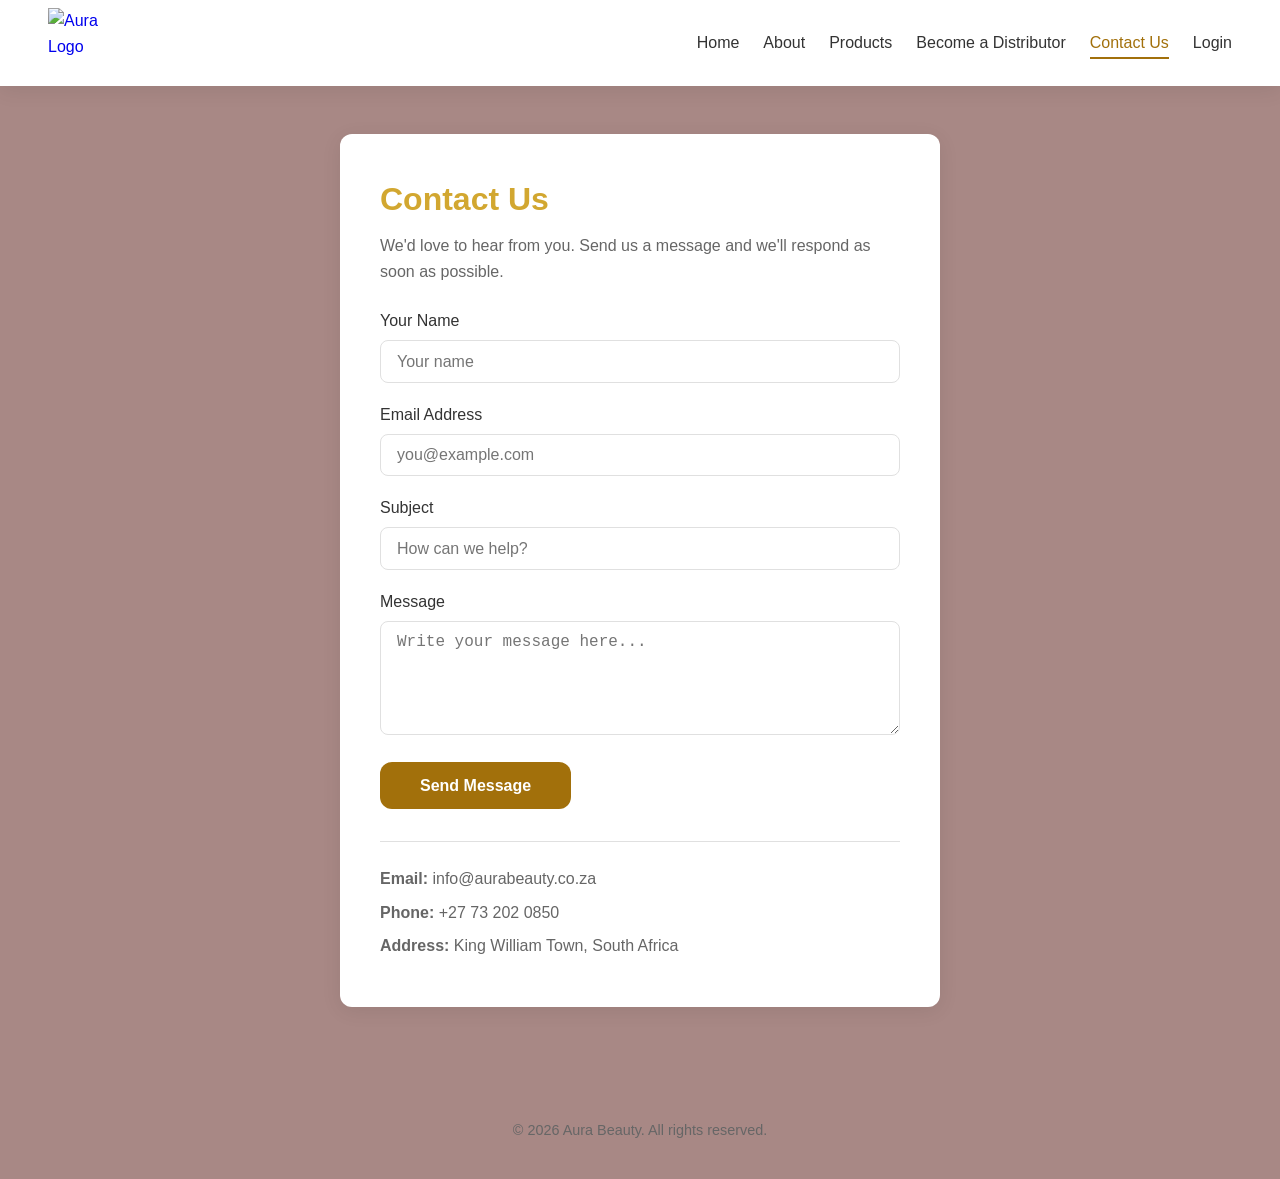
==== contact.html @ 8c6b6fd4 "Add files via upload" ====
<!DOCTYPE html>
<html lang="en">
<head>
    <meta charset="UTF-8">
    <meta name="viewport" content="width=device-width, initial-scale=1.0">
    <title>Aura — Contact Us</title>
    <link rel="stylesheet" href="styles.css">
</head>
<body>
    <nav class="navbar">
        <a href="index.html" class="logo-link">
            <img src="Aura_files/2.png" alt="Aura Logo" class="logo-img">
        </a>
        <ul class="menu">
            <li><a href="index.html">Home</a></li>
            <li><a href="about.html">About</a></li>
            <li><a href="products.html">Products</a></li>
            <li><a href="distributor.html">Become a Distributor</a></li>
            <li><a href="contact.html" class="active">Contact Us</a></li>
            <li><a href="login.html">Login</a></li>
        </ul>
    </nav>

    <main class="container">
        <div class="form-card">
            <h1>Contact Us</h1>
            <p>We'd love to hear from you. Send us a message and we'll respond as soon as possible.</p>
            <form action="#" method="POST">
                <div class="form-group">
                    <label for="cname">Your Name</label>
                    <input type="text" id="cname" name="name" required placeholder="Your name">
                </div>
                <div class="form-group">
                    <label for="cemail">Email Address</label>
                    <input type="email" id="cemail" name="email" required placeholder="you@example.com">
                </div>
                <div class="form-group">
                    <label for="csubject">Subject</label>
                    <input type="text" id="csubject" name="subject" required placeholder="How can we help?">
                </div>
                <div class="form-group">
                    <label for="cmessage">Message</label>
                    <textarea id="cmessage" name="message" rows="5" required placeholder="Write your message here..."></textarea>
                </div>
                <button type="submit" class="btn-primary">Send Message</button>
            </form>

            <div class="contact-info">
                <p><strong>Email:</strong> info@aurabeauty.co.za</p>
                <p><strong>Phone:</strong> +27 73 202 0850</p>
                <p><strong>Address:</strong> King William Town, South Africa</p>
            </div>
        </div>
    </main>

    <footer>
        <p>&copy; 2026 Aura Beauty. All rights reserved.</p>
    </footer>
</body>
</html>
---- styles.css ----
:root {
    --primary: #a2700b;
    --primary-dark: #d2a730;
    --accent: hsl(35, 81%, 85%);
    --bg: hsl(5, 17%, 59%);
    --card: #ffffff;
    --text: #333333;
    --text-light: #666666;
    --border: #e0e0e0;
    --shadow: 0 4px 20px rgba(0,0,0,0.08);
    --radius: 12px;
}

* {
    margin: 0;
    padding: 0;
    box-sizing: border-box;
}

body {
    font-family: 'Segoe UI', Tahoma, Geneva, Verdana, sans-serif;
    background: var(--bg);
    color: var(--text);
    line-height: 1.6;
}

/* Navbar */
.navbar {
    display: flex;
    align-items: center;
    justify-content: space-between;
    background: var(--card);
    padding: 0.5rem 3rem;
    box-shadow: var(--shadow);
    position: sticky;
    top: 0;
    z-index: 100;
    flex-wrap: wrap;
}

.logo-link {
    display: flex;
    align-items: center;
    text-decoration: none;
}

.logo-img {
    width: 70px;
    height: 70px;
    object-fit: contain;
    transition: transform 0.2s;
}

.logo-link:hover .logo-img {
    transform: scale(1.05);
}

.menu {
    display: flex;
    list-style: none;
    gap: 1.5rem;
}

.menu a {
    text-decoration: none;
    color: var(--text);
    font-weight: 500;
    padding: 0.5rem 0;
    position: relative;
    transition: color 0.2s;
}

.menu a:hover,
.menu a.active {
    color: var(--primary);
}

.menu a.active::after {
    content: '';
    position: absolute;
    bottom: 0;
    left: 0;
    width: 100%;
    height: 2px;
    background: var(--primary);
}

.search {
    display: flex;
    gap: 0.5rem;
}

.search input {
    padding: 0.5rem 1rem;
    border: 1px solid var(--border);
    border-radius: var(--radius);
    outline: none;
    width: 200px;
}

.search .btn,
.btn {
    padding: 0.5rem 1.2rem;
    background: var(--primary);
    color: white;
    border: none;
    border-radius: var(--radius);
    cursor: pointer;
    font-weight: 500;
    transition: background 0.2s;
}

.search .btn:hover,
.btn:hover {
    background: var(--primary-dark);
}

/* Hero */
.hero {
    background: linear-gradient(135deg, var(--accent) 0%, #fce4ec 100%);
    padding: 6rem 3rem;
    text-align: center;
}

.hero-content h1 {
    font-size: 3rem;
    color: var(--primary-dark);
    margin-bottom: 1rem;
}

.hero-content p {
    font-size: 1.2rem;
    color: var(--text-light);
    max-width: 600px;
    margin: 0 auto 2rem;
}

.btn-primary {
    display: inline-block;
    padding: 0.9rem 2.5rem;
    background: var(--primary);
    color: white;
    text-decoration: none;
    border-radius: var(--radius);
    font-weight: 600;
    font-size: 1rem;
    border: none;
    cursor: pointer;
    transition: background 0.2s, transform 0.2s;
}

.btn-primary:hover {
    background: var(--primary-dark);
    transform: translateY(-2px);
}

/* Features */
.features {
    display: grid;
    grid-template-columns: repeat(auto-fit, minmax(250px, 1fr));
    gap: 2rem;
    padding: 4rem 3rem;
    max-width: 1200px;
    margin: 0 auto;
}

.feature-card {
    background: var(--card);
    padding: 2rem;
    border-radius: var(--radius);
    box-shadow: var(--shadow);
    text-align: center;
}

.feature-card h3 {
    color: var(--primary);
    margin-bottom: 0.5rem;
}

/* Container */
.container {
    max-width: 1100px;
    margin: 0 auto;
    padding: 3rem;
}

.container h1 {
    margin-bottom: 1.5rem;
    color: var(--primary-dark);
}

/* Forms */
.form-card {
    background: var(--card);
    padding: 2.5rem;
    border-radius: var(--radius);
    box-shadow: var(--shadow);
    max-width: 600px;
    margin: 0 auto;
}

.form-card h1 {
    margin-bottom: 0.5rem;
}

.form-card > p {
    color: var(--text-light);
    margin-bottom: 1.5rem;
}

.form-group {
    margin-bottom: 1.2rem;
}

.form-group label {
    display: block;
    margin-bottom: 0.4rem;
    font-weight: 500;
    color: var(--text);
}

.form-group input,
.form-group textarea,
.form-group select {
    width: 100%;
    padding: 0.7rem 1rem;
    border: 1px solid var(--border);
    border-radius: 8px;
    font-size: 1rem;
    outline: none;
    transition: border-color 0.2s;
}

.form-group input:focus,
.form-group textarea:focus {
    border-color: var(--primary);
}

/* Login */
.login-card {
    max-width: 450px;
}

.tabs {
    display: flex;
    gap: 0.5rem;
    margin-bottom: 1.5rem;
}

.tab-btn {
    flex: 1;
    padding: 0.6rem;
    background: var(--bg);
    border: 1px solid var(--border);
    border-radius: 8px;
    cursor: pointer;
    font-weight: 500;
    transition: all 0.2s;
}

.tab-btn.active {
    background: var(--primary);
    color: white;
    border-color: var(--primary);
}

.login-links {
    margin-top: 1.5rem;
    text-align: center;
    font-size: 0.95rem;
}

.login-links a {
    color: var(--primary);
    text-decoration: none;
}

.login-links a:hover {
    text-decoration: underline;
}

.login-links span {
    margin: 0 0.5rem;
    color: var(--text-light);
}

/* Products */
.filters {
    display: flex;
    gap: 1rem;
    flex-wrap: wrap;
    margin-bottom: 2rem;
}

.filters select {
    padding: 0.6rem 1rem;
    border: 1px solid var(--border);
    border-radius: 8px;
    background: var(--card);
    cursor: pointer;
    font-size: 0.95rem;
}

.product-grid {
    display: grid;
    grid-template-columns: repeat(auto-fill, minmax(260px, 1fr));
    gap: 2rem;
    margin-bottom: 2rem;
}

.product-card {
    background: var(--card);
    border-radius: var(--radius);
    box-shadow: var(--shadow);
    padding: 1.5rem;
    text-align: center;
    transition: transform 0.2s;
}

.product-card:hover {
    transform: translateY(-4px);
}

.product-img {
    width: 100%;
    height: 180px;
    background: #f0f0f0;
    border-radius: 8px;
    display: flex;
    align-items: center;
    justify-content: center;
    color: var(--text-light);
    margin-bottom: 1rem;
    font-size: 0.9rem;
}

.product-card h3 {
    font-size: 1.1rem;
    margin-bottom: 0.3rem;
}

.product-card .brand {
    color: var(--text-light);
    font-size: 0.9rem;
    margin-bottom: 0.3rem;
}

.product-card .price {
    color: var(--primary);
    font-weight: 700;
    font-size: 1.1rem;
    margin-bottom: 0.8rem;
}

.product-card label {
    display: flex;
    align-items: center;
    justify-content: center;
    gap: 0.4rem;
    cursor: pointer;
    font-size: 0.95rem;
}

.whatsapp-section {
    text-align: center;
    padding: 2rem;
    background: var(--card);
    border-radius: var(--radius);
    box-shadow: var(--shadow);
}

.btn-whatsapp {
    padding: 0.9rem 2rem;
    background: #25d366;
    color: white;
    border: none;
    border-radius: var(--radius);
    font-size: 1rem;
    font-weight: 600;
    cursor: pointer;
    transition: background 0.2s;
    margin-top: 0.5rem;
}

.btn-whatsapp:hover {
    background: #128c7e;
}

.hint {
    font-size: 0.8rem;
    color: var(--text-light);
    margin-top: 0.5rem;
}

/* About */
.about-section h2 {
    margin: 2.5rem 0 1rem;
    color: var(--primary-dark);
}

.mission-box {
    background: linear-gradient(135deg, hsl(32, 97%, 86%), hsl(30, 76%, 74%));
    padding: 2rem;
    border-radius: var(--radius);
    margin-bottom: 2rem;
}

.testimonials {
    display: grid;
    grid-template-columns: repeat(auto-fit, minmax(260px, 1fr));
    gap: 1.5rem;
    margin-bottom: 2rem;
}

.testimonial-card {
    background: var(--card);
    padding: 1.5rem;
    border-radius: var(--radius);
    box-shadow: var(--shadow);
    border-left: 4px solid var(--primary);
}

.testimonial-card p {
    font-style: italic;
    margin-bottom: 0.8rem;
}

.testimonial-card span {
    font-weight: 600;
    color: var(--primary);
}

.social-grid {
    display: grid;
    grid-template-columns: repeat(auto-fit, minmax(220px, 1fr));
    gap: 1.5rem;
}

.social-post {
    background: var(--card);
    padding: 1rem;
    border-radius: var(--radius);
    box-shadow: var(--shadow);
}

.post-img {
    width: 100%;
    height: 150px;
    background: #eee;
    border-radius: 8px;
    display: flex;
    align-items: center;
    justify-content: center;
    color: var(--text-light);
    margin-bottom: 0.8rem;
    font-size: 0.85rem;
}

/* Contact Info */
.contact-info {
    margin-top: 2rem;
    padding-top: 1.5rem;
    border-top: 1px solid var(--border);
}

.contact-info p {
    margin-bottom: 0.5rem;
    color: var(--text-light);
}

/* Footer */
footer {
    text-align: center;
    padding: 2rem;
    color: var(--text-light);
    font-size: 0.9rem;
    margin-top: 2rem;
}

/* Responsive */
@media (max-width: 768px) {
    .navbar {
        flex-direction: column;
        padding: 1rem;
        gap: 1rem;
    }

    .menu {
        flex-wrap: wrap;
        justify-content: center;
        gap: 1rem;
    }

    .hero-content h1 {
        font-size: 2rem;
    }

    .container {
        padding: 1.5rem;
    }

    .filters {
        flex-direction: column;
    }
}
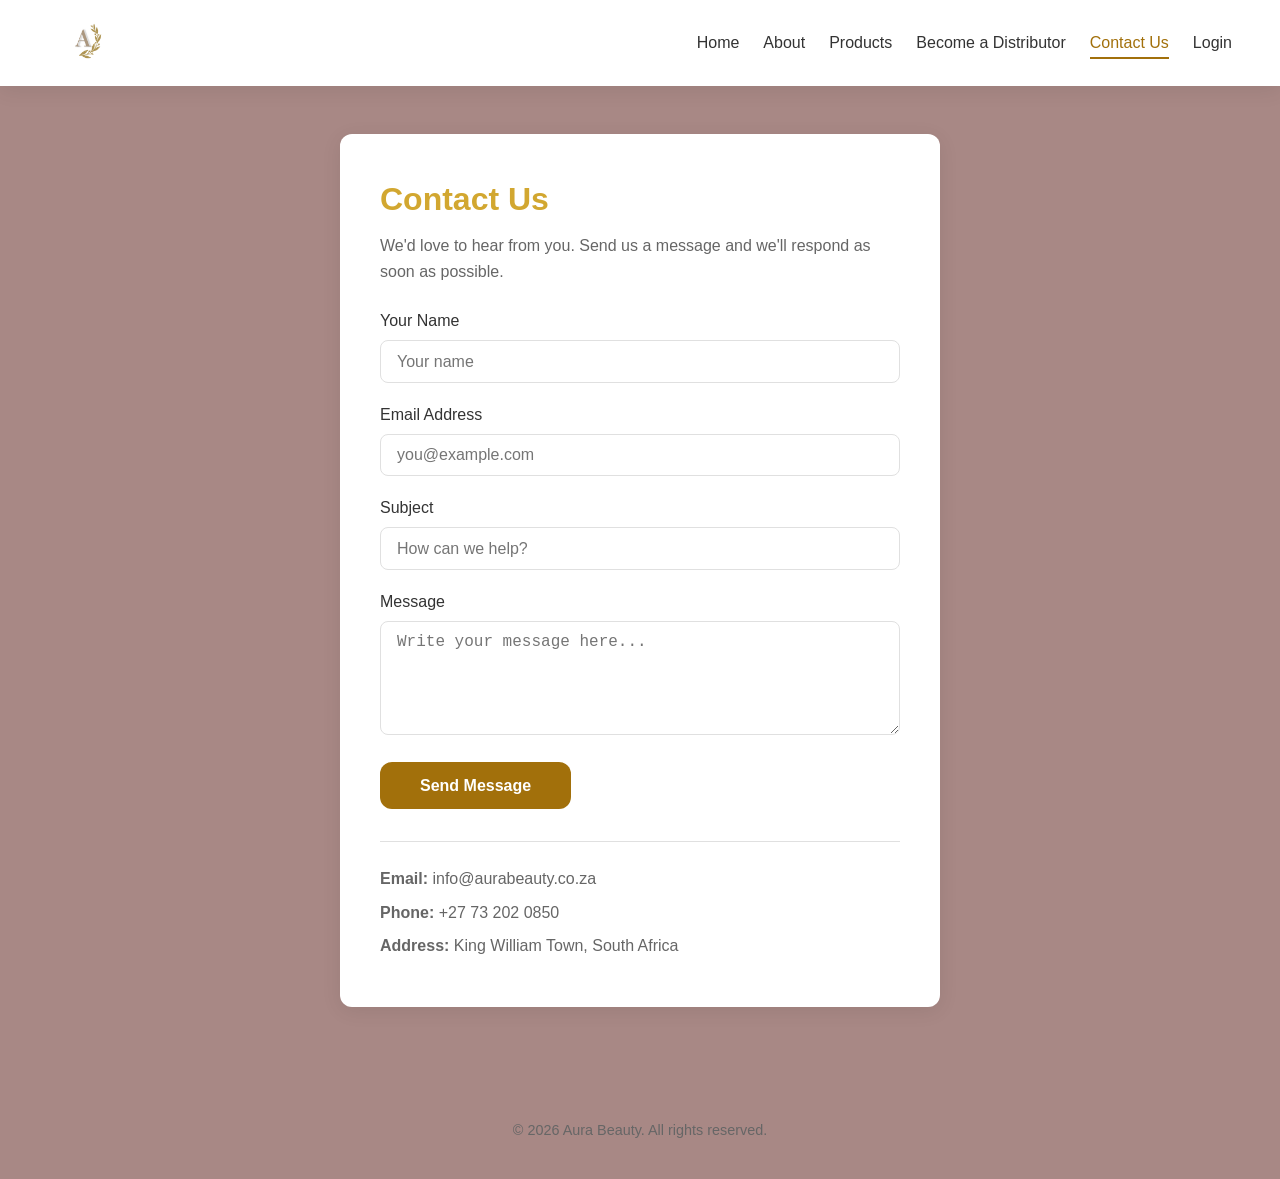
==== commit 7d2885e3: "contact.html" ====
--- a/contact.html
+++ b/contact.html
@@ -9,7 +9,7 @@
 <body>
     <nav class="navbar">
         <a href="index.html" class="logo-link">
-            <img src="Aura_files/2.png" alt="Aura Logo" class="logo-img">
+            <img src="2.png" alt="Aura Logo" class="logo-img">
         </a>
         <ul class="menu">
             <li><a href="index.html">Home</a></li>
@@ -57,4 +57,4 @@
         <p>&copy; 2026 Aura Beauty. All rights reserved.</p>
     </footer>
 </body>
-</html>+</html>
